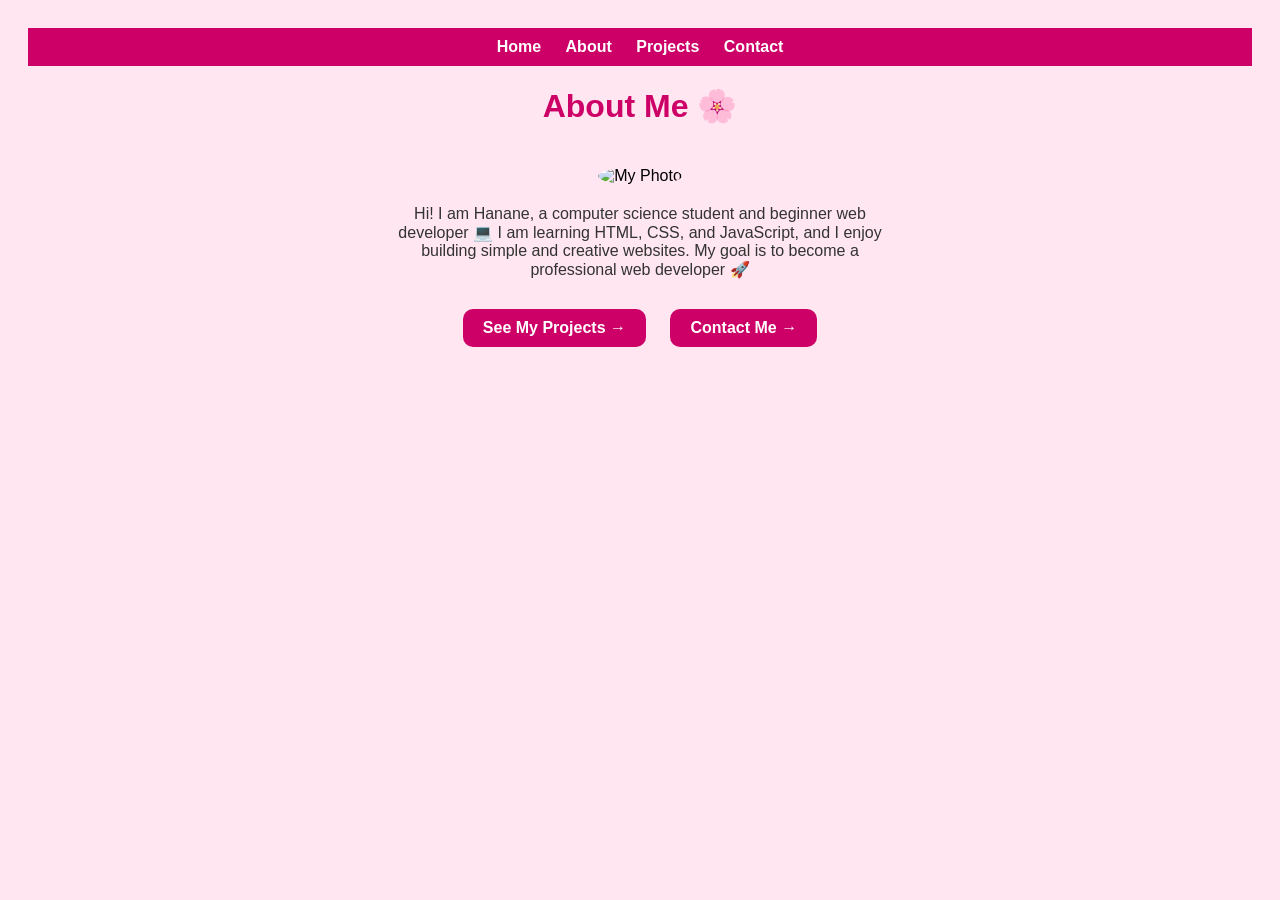
==== about.html @ 7edadab2 "Add files via upload" ====
<!DOCTYPE html>
<html>
<head>
    <title>About Me</title>
    <style>
        body { 
            background-color: #ffe6f0; 
            font-family: Arial; 
            text-align: center; 
            padding: 20px; 
        }

        h1 { 
            color: #cc0066; 
        }

        img { 
            width: 200px; 
            border-radius: 50%; 
            margin-top: 20px; 
        }

        p { 
            color: #333; 
            max-width: 500px; 
            margin: 20px auto; 
        }

        nav { 
            background-color:#cc0066; 
            padding: 10px; 
            text-align:center; 
            margin-bottom: 20px;
        }

        nav a { 
            color:white; 
            margin: 10px; 
            text-decoration:none; 
            font-weight:bold; 
            transition: 0.3s;
        }

        nav a:hover { 
            color: #ffccdd; 
            transform: scale(1.05);
        }

        .button {
            display: inline-block;
            margin: 10px;
            padding: 10px 20px;
            background-color: #cc0066;
            color: white;
            text-decoration: none;
            border-radius: 10px;
            transition: 0.3s;
            font-weight: bold;
        }

        .button:hover {
            background-color: #ff3399;
            transform: scale(1.05);
        }

    </style>
</head>

<body>

<nav>
    <a href="index.html">Home</a>
    <a href="about.html">About</a>
    <a href="projects.html">Projects</a>
    <a href="contact.html">Contact</a>
</nav>

<h1>About Me 🌸</h1>  

<!-- 🔥 الصورة هنا -->
<img src="https://images.unsplash.com/photo-1519389950473-47ba0277781c" alt="My Photo">  

<p>
Hi! I am Hanane, a computer science student and beginner web developer 💻  
I am learning HTML, CSS, and JavaScript, and I enjoy building simple and creative websites.  
My goal is to become a professional web developer 🚀
</p>

<a class="button" href="projects.html">See My Projects →</a>
<a class="button" href="contact.html">Contact Me →</a>

</body>
</html>
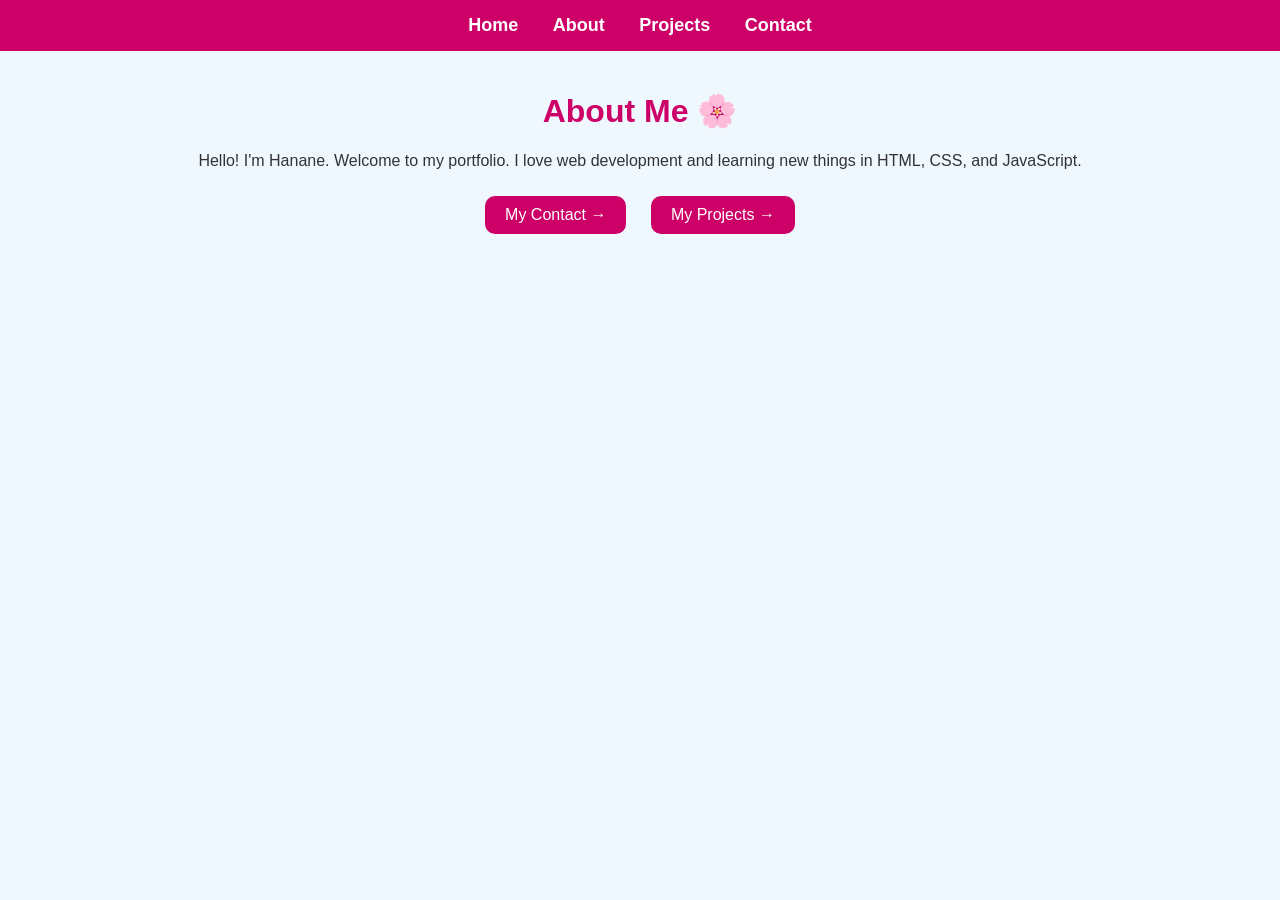
==== commit 229f3257: "Update about.html" ====
--- a/about.html
+++ b/about.html
@@ -3,91 +3,79 @@
 <head>
     <title>About Me</title>
     <style>
-        body { 
-            background-color: #ffe6f0; 
-            font-family: Arial; 
-            text-align: center; 
-            padding: 20px; 
+        body {
+            background-color: #f0f8ff;
+            font-family: Arial, sans-serif;
+            text-align: center;
+            margin: 0;
+            padding: 0;
         }
 
-        h1 { 
-            color: #cc0066; 
+        /* Navbar */
+        .navbar {
+            background-color: #cc0066;
+            padding: 15px;
         }
 
-        img { 
-            width: 200px; 
-            border-radius: 50%; 
-            margin-top: 20px; 
+        .navbar a {
+            color: white;
+            margin: 15px;
+            text-decoration: none;
+            font-weight: bold;
+            font-size: 18px;
         }
 
-        p { 
-            color: #333; 
-            max-width: 500px; 
-            margin: 20px auto; 
+        .navbar a:hover {
+            color: #ffccdd;
         }
 
-        nav { 
-            background-color:#cc0066; 
-            padding: 10px; 
-            text-align:center; 
-            margin-bottom: 20px;
+        .container {
+            padding: 20px;
         }
 
-        nav a { 
-            color:white; 
-            margin: 10px; 
-            text-decoration:none; 
-            font-weight:bold; 
+        h1 {
+            color: #cc0066;
+        }
+
+        p {
+            color: #333;
+        }
+
+        .buttons a {
+            display: inline-block;
+            margin: 10px;
+            color: white;
+            background-color: #cc0066;
+            padding: 10px 20px;
+            text-decoration: none;
+            border-radius: 10px;
+            font-size: 16px;
             transition: 0.3s;
         }
 
-        nav a:hover { 
-            color: #ffccdd; 
-            transform: scale(1.05);
+        .buttons a:hover {
+            background-color: #ff3399;
         }
-
-        .button {
-            display: inline-block;
-            margin: 10px;
-            padding: 10px 20px;
-            background-color: #cc0066;
-            color: white;
-            text-decoration: none;
-            border-radius: 10px;
-            transition: 0.3s;
-            font-weight: bold;
-        }
-
-        .button:hover {
-            background-color: #ff3399;
-            transform: scale(1.05);
-        }
-
     </style>
 </head>
-
 <body>
 
-<nav>
+<div class="navbar">
     <a href="index.html">Home</a>
     <a href="about.html">About</a>
     <a href="projects.html">Projects</a>
     <a href="contact.html">Contact</a>
-</nav>
+</div>
 
-<h1>About Me 🌸</h1>  
+<div class="container">
+    <h1>About Me 🌸</h1>
+    <p>Hello! I'm Hanane. Welcome to my portfolio. I love web development and learning new things in HTML, CSS, and JavaScript.</p>
 
-<!-- 🔥 الصورة هنا -->
-<img src="https://images.unsplash.com/photo-1519389950473-47ba0277781c" alt="My Photo">  
-
-<p>
-Hi! I am Hanane, a computer science student and beginner web developer 💻  
-I am learning HTML, CSS, and JavaScript, and I enjoy building simple and creative websites.  
-My goal is to become a professional web developer 🚀
-</p>
-
-<a class="button" href="projects.html">See My Projects →</a>
-<a class="button" href="contact.html">Contact Me →</a>
+    <div class="buttons">
+        <a href="contact.html">My Contact →</a>
+        <a href="projects.html">My Projects →</a> <!-- هنا صححت s -->
+    </div>
+</div>
 
 </body>
-</html>+</html>
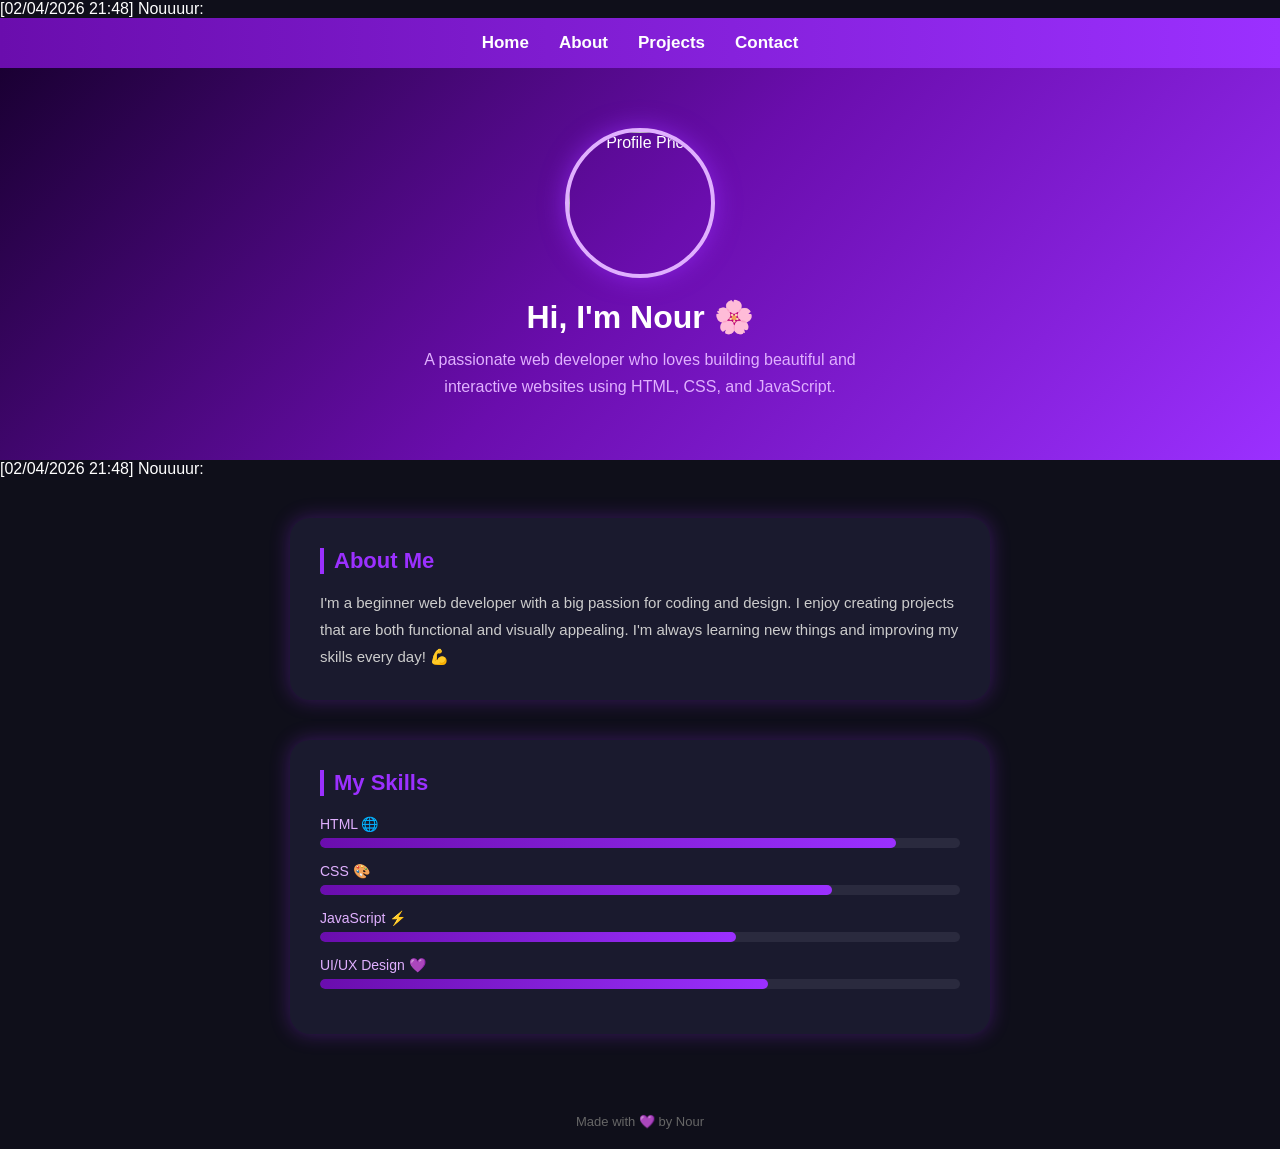
==== commit 651cc05e: "Add files via upload" ====
--- a/about.html
+++ b/about.html
@@ -1,81 +1,204 @@
-<!DOCTYPE html>
-<html>
+[02/04/2026 21:48] Nouuuur: <!DOCTYPE html>
+<html lang="en">
 <head>
+    <meta charset="UTF-8">
     <title>About Me</title>
     <style>
-        body {
-            background-color: #f0f8ff;
-            font-family: Arial, sans-serif;
-            text-align: center;
+        * {
             margin: 0;
             padding: 0;
+            box-sizing: border-box;
+        }
+
+        body {
+            font-family: 'Arial', sans-serif;
+            background: #0f0f1a;
+            color: white;
         }
 
         /* Navbar */
-        .navbar {
-            background-color: #cc0066;
-            padding: 15px;
-        }
-
-        .navbar a {
+        nav {
+            background: linear-gradient(to right, #6a0dad, #9b30ff);
+            padding: 15px 30px;
+            display: flex;
+            justify-content: center;
+            gap: 30px;
+        }
+
+        nav a {
             color: white;
-            margin: 15px;
             text-decoration: none;
             font-weight: bold;
-            font-size: 18px;
-        }
-
-        .navbar a:hover {
-            color: #ffccdd;
-        }
-
-        .container {
+            font-size: 17px;
+            transition: 0.3s;
+        }
+
+        nav a:hover {
+            color: #e0b0ff;
+        }
+
+        /* Hero Section */
+        .hero {
+            background: linear-gradient(135deg, #1a0033, #6a0dad, #9b30ff);
+            padding: 60px 20px;
+            text-align: center;
+        }
+
+        .hero img {
+            width: 150px;
+            height: 150px;
+            border-radius: 50%;
+            object-fit: cover;
+            border: 4px solid #e0b0ff;
+            box-shadow: 0 0 25px rgba(155, 48, 255, 0.6);
+            margin-bottom: 20px;
+        }
+
+        .hero h1 {
+            font-size: 32px;
+            color: #fff;
+            margin-bottom: 10px;
+        }
+
+        .hero p {
+            font-size: 16px;
+            color: #e0b0ff;
+            max-width: 500px;
+            margin: 0 auto;
+            line-height: 1.7;
+        }
+
+        /* About Section */
+        .about-section {
+            max-width: 700px;
+            margin: 40px auto;
+            padding: 30px;
+            background: #1a1a2e;
+            border-radius: 20px;
+            box-shadow: 0 0 20px rgba(155, 48, 255, 0.3);
+        }
+
+        .about-section h2 {
+            font-size: 22px;
+            color: #9b30ff;
+            margin-bottom: 15px;
+            border-left: 4px solid #9b30ff;
+            padding-left: 10px;
+        }
+
+        .about-section p {
+            font-size: 15px;
+            color: #ccc;
+            line-height: 1.8;
+        }
+
+        /* Skills Section */
+        .skills-section {
+            max-width: 700px;
+            margin: 20px auto 60px auto;
+            padding: 30px;
+            background: #1a1a2e;
+            border-radius: 20px;
+            box-shadow: 0 0 20px rgba(155, 48, 255, 0.3);
+        }
+
+        .skills-section h2 {
+            font-size: 22px;
+            color: #9b30ff;
+            margin-bottom: 20px;
+            border-left: 4px solid #9b30ff;
+            padding-left: 10px;
+        }
+
+        .skill {
+            margin-bottom: 15px;
+        }
+
+        .skill-name {
+            font-size: 14px;
+            color: #e0b0ff;
+            margin-bottom: 6px;
+        }
+
+        .skill-bar {
+            background: #2a2a3e;
+            border-radius: 10px;
+            height: 10px;
+            overflow: hidden;
+        }
+
+        .skill-fill {
+            height: 100%;
+            border-radius: 10px;
+            background: linear-gradient(to right, #6a0dad, #9b30ff);
+            transition: width 1s ease;
+        }
+
+        /* Footer */
+        footer {
+            text-align: center;
             padding: 20px;
-        }
-
-        h1 {
-            color: #cc0066;
-        }
-
-        p {
-            color: #333;
-        }
-
-        .buttons a {
-            display: inline-block;
-            margin: 10px;
-            color: white;
-            background-color: #cc0066;
-            padding: 10px 20px;
-            text-decoration: none;
-            border-radius: 10px;
-            font-size: 16px;
-            transition: 0.3s;
-        }
-
-        .buttons a:hover {
-            background-color: #ff3399;
+            background: #0f0f1a;
+            color: #666;
+            font-size: 13px;
         }
     </style>
 </head>
 <body>
 
-<div class="navbar">
-    <a href="index.html">Home</a>
-    <a href="about.html">About</a>
-    <a href="projects.html">Projects</a>
-    <a href="contact.html">Contact</a>
-</div>
-
-<div class="container">
-    <h1>About Me 🌸</h1>
-    <p>Hello! I'm Hanane. Welcome to my portfolio. I love web development and learning new things in HTML, CSS, and JavaScript.</p>
-
-    <div class="buttons">
-        <a href="contact.html">My Contact →</a>
-        <a href="projects.html">My Projects →</a> <!-- هنا صححت s -->
+    <!-- Navbar -->
+    <nav>
+        <a href="index.html">Home</a>
+        <a href="about.html">About</a>
+        <a href="projects.html">Projects</a>
+        <a href="contact.html">Contact</a>
+    </nav>
+
+    <!-- Hero -->
+    <div class="hero">
+        <img src="https://images.unsplash.com/photo-1529665253569-6d01c0eaf7b6?fit=crop&w=150&h=150" alt="Profile Photo">
+        <h1>Hi, I'm Nour 🌸</h1>
+        <p>A passionate web developer who loves building beautiful and interactive websites using HTML, CSS, and JavaScript.</p>
     </div>
-</div>
+[02/04/2026 21:48] Nouuuur: <!-- About -->
+    <div class="about-section">
+        <h2>About Me</h2>
+        <p>
+            I'm a beginner web developer with a big passion for coding and design.
+            I enjoy creating projects that are both functional and visually appealing.
+            I'm always learning new things and improving my skills every day! 💪
+        </p>
+    </div>
+
+    <!-- Skills -->
+    <div class="skills-section">
+        <h2>My Skills</h2>
+
+        <div class="skill">
+            <div class="skill-name">HTML 🌐</div>
+            <div class="skill-bar"><div class="skill-fill" style="width: 90%"></div></div>
+        </div>
+
+        <div class="skill">
+            <div class="skill-name">CSS 🎨</div>
+            <div class="skill-bar"><div class="skill-fill" style="width: 80%"></div></div>
+        </div>
+
+        <div class="skill">
+            <div class="skill-name">JavaScript ⚡</div>
+            <div class="skill-bar"><div class="skill-fill" style="width: 65%"></div></div>
+        </div>
+
+        <div class="skill">
+            <div class="skill-name">UI/UX Design 💜</div>
+            <div class="skill-bar"><div class="skill-fill" style="width: 70%"></div></div>
+        </div>
+
+    </div>
+
+    <footer>
+        Made with 💜 by Nour
+    </footer>
 
 </body>
-</html>
+</html>
